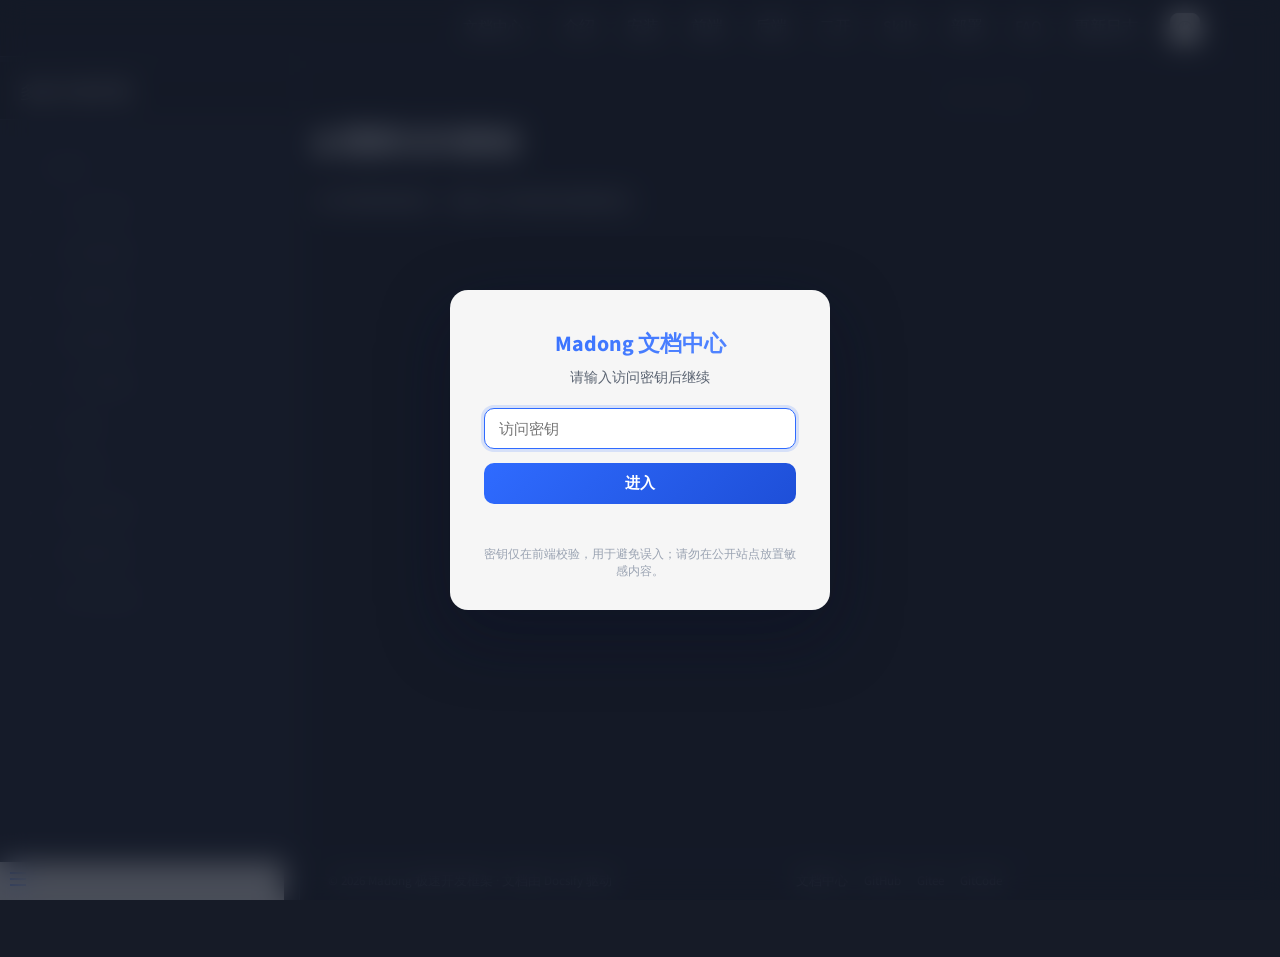
==== manuals/saas/index.html @ 5d9c15dc "docs: 初始化提交（文档中心门户、标准版/SaaS 手册、密钥门禁、使用文档）" ====
<!DOCTYPE html>
<html lang="zh-CN">
<head>
  <meta charset="UTF-8" />
  <title>多租户版手册 · Madong</title>
  <meta name="viewport" content="width=device-width, initial-scale=1.0" />
  <meta http-equiv="Cache-Control" content="no-cache, no-store, must-revalidate" />
  <meta http-equiv="Pragma" content="no-cache" />
  <meta http-equiv="Expires" content="0" />

  <!-- 开发期禁用缓存：给同源 .md/.js/.css 请求追加时间戳，强制实时加载 -->
  <script>
    (function () {
      function bustUrl(u) {
        if (!u || /^(https?:)?\/\//.test(u) || u.indexOf('_t=') > -1) return u;
        return u + (u.indexOf('?') > -1 ? '&' : '?') + '_t=' + Date.now();
      }
      if (window.fetch) {
        var _f = window.fetch;
        window.fetch = function (input, init) {
          var url = typeof input === 'string' ? input : (input && input.url) || '';
          if (/\.(md|js|css)(\?|#|$)/.test(url)) {
            if (typeof input === 'string') input = bustUrl(url);
            else if (input && input.url) input = new Request(bustUrl(input.url), input);
          }
          return _f.call(this, input, init);
        };
      }
      var mo = window.MutationObserver && new MutationObserver(function (muts) {
        muts.forEach(function (m) {
          m.addedNodes.forEach(function (n) {
            if (n.tagName === 'SCRIPT' && n.src) n.src = bustUrl(n.src);
            if (n.tagName === 'LINK' && n.href) n.href = bustUrl(n.href);
          });
        });
      });
      if (mo) mo.observe(document.documentElement, { childList: true, subtree: true });
    })();
  </script>

  <link rel="stylesheet" href="../../assets/libs/vue.css" />
  <link rel="stylesheet" href="../../assets/css/manual.css" />
  <link rel="stylesheet" href="../../assets/css/gate.css" />
</head>
<body>
  <div id="app">加载文档中…</div>

  <script src="../../assets/js/gate.js"></script>
  <script>
    window.__MANUAL__ = {
      id: 'saas',
      name: '多租户版手册',
      homepage: 'README.md',
      access: 'protected'
    };
    DocsifyGate.bind('protected');
  </script>
  <script src="../../assets/js/manual-boot.js"></script>
  <script src="../../assets/js/theme.js"></script>

  <script src="../../assets/libs/docsify.min.js"></script>
  <script src="../../assets/libs/search.min.js"></script>
  <script src="../../assets/libs/countable.min.js"></script>
  <script src="../../assets/libs/prism-javascript.min.js"></script>
  <script src="../../assets/libs/prism-markup-templating.min.js"></script>
  <script src="../../assets/libs/prism-typescript.min.js"></script>
  <script src="../../assets/libs/prism-vue.min.js"></script>
  <script src="../../assets/libs/prism-json.min.js"></script>
  <script src="../../assets/libs/prism-ini.min.js"></script>
  <script src="../../assets/libs/prism-bash.min.js"></script>
</body>
</html>
---- assets/libs/vue.css ----
@import url("https://fonts.googleapis.com/css?family=Roboto+Mono|Source+Sans+Pro:300,400,600");

* {
    -webkit-font-smoothing: antialiased;
    -webkit-overflow-scrolling: touch;
    -webkit-tap-highlight-color: rgba(0, 0, 0, 0);
    -webkit-text-size-adjust: none;
    -webkit-touch-callout: none;
    box-sizing: border-box
}

body:not(.ready) {
    overflow: hidden
}

body:not(.ready) .app-nav,
body:not(.ready)>nav,
body:not(.ready) [data-cloak] {
    display: none
}

div#app {
    font-size: 30px;
    font-weight: lighter;
    margin: 40vh auto;
    text-align: center
}

div#app:empty:before {
    content: "Loading..."
}

img.emoji {
    height: 1.2em
}

img.emoji,
span.emoji {
    vertical-align: middle
}

span.emoji {
    font-family: Apple Color Emoji, Segoe UI Emoji, Segoe UI Symbol, Noto Color Emoji;
    font-size: 1.2em
}

.progress {
    background-color: #42b983;
    background-color: var(--theme-color, #42b983);
    height: 2px;
    left: 0;
    position: fixed;
    right: 0;
    top: 0;
    transition: width .2s, opacity .4s;
    width: 0;
    z-index: 999999
}

.search .search-keyword,
.search a:hover {
    color: #42b983;
    color: var(--theme-color, #42b983)
}

.search .search-keyword {
    font-style: normal;
    font-weight: 700
}

body,
html {
    height: 100%
}

body {
    -moz-osx-font-smoothing: grayscale;
    -webkit-font-smoothing: antialiased;
    color: #34495e;
    font-family: Source Sans Pro, Helvetica Neue, Arial, sans-serif;
    font-size: 15px;
    letter-spacing: 0;
    margin: 0;
    overflow-x: hidden
}

img {
    max-width: 100%
}

a[disabled] {
    cursor: not-allowed;
    opacity: .6
}

kbd {
    border: 1px solid #ccc;
    border-radius: 3px;
    display: inline-block;
    font-size: 12px !important;
    line-height: 12px;
    margin-bottom: 3px;
    padding: 3px 5px;
    vertical-align: middle
}

li input[type=checkbox] {
    margin: 0 .2em .25em 0;
    vertical-align: middle
}

.app-nav {
    /* margin: 25px 60px 0 0; */
    margin: 0px 60px 0 0;
    position: absolute;
    right: 0;
    text-align: right;
    z-index: 10
}

.app-nav.no-badge {
    margin-right: 25px
}

.app-nav p {
    margin: 0
}

.app-nav>a {
    margin: 0 1rem;
    padding: 5px 0
}

.app-nav li,
.app-nav ul {
    display: inline-block;
    list-style: none;
    margin: 0
}

.app-nav a {
    color: inherit;
    font-size: 16px;
    text-decoration: none;
    transition: color .3s
}

.app-nav a.active,
.app-nav a:hover {
    color: #42b983;
    color: var(--theme-color, #42b983)
}

.app-nav a.active {
    border-bottom: 2px solid #42b983;
    border-bottom: 2px solid var(--theme-color, #42b983)
}

.app-nav li {
    display: inline-block;
    margin: 0 1rem;
    padding: 5px 0;
    position: relative;
    cursor: pointer
}

.app-nav li ul {
    background-color: #fff;
    border: 1px solid;
    border-color: #ddd #ddd #ccc;
    border-radius: 4px;
    box-sizing: border-box;
    display: none;
    max-height: calc(100vh - 61px);
    overflow-y: auto;
    padding: 10px 0;
    position: absolute;
    right: -15px;
    text-align: left;
    top: 100%;
    white-space: nowrap
}

.app-nav li ul li {
    display: block;
    font-size: 14px;
    line-height: 1rem;
    margin: 8px 14px;
    white-space: nowrap
}

.app-nav li ul a {
    display: block;
    font-size: inherit;
    margin: 0;
    padding: 0
}

.app-nav li ul a.active {
    border-bottom: 0
}

.app-nav li:hover ul {
    display: block
}

.github-corner {
    border-bottom: 0;
    position: fixed;
    right: 0;
    text-decoration: none;
    top: 0;
    z-index: 1
}

.github-corner:hover .octo-arm {
    animation: octocat-wave .56s ease-in-out
}

.github-corner svg {
    color: #fff;
    fill: #42b983;
    fill: var(--theme-color, #42b983);
    height: 80px;
    width: 80px
}

main {
    display: block;
    position: relative;
    width: 100vw;
    height: 100%;
    z-index: 0
}

main.hidden {
    display: none
}

.anchor {
    display: inline-block;
    text-decoration: none;
    transition: all .3s
}

.anchor span {
    color: #34495e
}

.anchor:hover {
    text-decoration: underline
}

.sidebar {
    border-right: 1px solid rgba(0, 0, 0, .07);
    overflow-y: auto;
    padding: 40px 0 0;
    position: absolute;
    top: 0;
    bottom: 0;
    left: 0;
    transition: transform .25s ease-out;
    width: 300px;
    z-index: 20
}

.sidebar>h1 {
    margin: 0 auto 1rem;
    font-size: 1.5rem;
    font-weight: 300;
    text-align: center
}

.sidebar>h1 a {
    color: inherit;
    text-decoration: none
}

.sidebar>h1 .app-nav {
    display: block;
    position: static
}

.sidebar .sidebar-nav {
    line-height: 2em;
    padding-bottom: 40px
}

.sidebar li.collapse .app-sub-sidebar {
    display: none
}

.sidebar ul {
    margin: 0 0 0 15px;
    padding: 0
}

.sidebar li>p {
    font-weight: 700;
    margin: 0
}

.sidebar ul,
.sidebar ul li {
    list-style: none
}

.sidebar ul li a {
    border-bottom: none;
    display: block
}

.sidebar ul li ul {
    padding-left: 20px
}

.sidebar::-webkit-scrollbar {
    width: 4px
}

.sidebar::-webkit-scrollbar-thumb {
    background: transparent;
    border-radius: 4px
}

.sidebar:hover::-webkit-scrollbar-thumb {
    background: hsla(0, 0%, 53.3%, .4)
}

.sidebar:hover::-webkit-scrollbar-track {
    background: hsla(0, 0%, 53.3%, .1)
}

.sidebar-toggle {
    background-color: transparent;
    background-color: hsla(0, 0%, 100%, .8);
    border: 0;
    outline: none;
    padding: 10px;
    position: absolute;
    bottom: 0;
    left: 0;
    text-align: center;
    transition: opacity .3s;
    width: 284px;
    z-index: 30;
    cursor: pointer
}

.sidebar-toggle:hover .sidebar-toggle-button {
    opacity: .4
}

.sidebar-toggle span {
    background-color: #42b983;
    background-color: var(--theme-color, #42b983);
    display: block;
    margin-bottom: 4px;
    width: 16px;
    height: 2px
}

body.sticky .sidebar,
body.sticky .sidebar-toggle {
    position: fixed
}

.content {
    padding-top: 60px;
    position: absolute;
    top: 0;
    right: 0;
    bottom: 0;
    left: 300px;
    transition: left .25s ease
}

.markdown-section {
    margin: 0 auto;
    max-width: 80%;
    padding: 30px 15px 40px;
    position: relative
}

.markdown-section>* {
    box-sizing: border-box;
    font-size: inherit
}

.markdown-section>:first-child {
    margin-top: 0 !important
}

.markdown-section hr {
    border: none;
    border-bottom: 1px solid #eee;
    margin: 2em 0
}

.markdown-section iframe {
    border: 1px solid #eee;
    width: 1px;
    min-width: 100%
}

.markdown-section table {
    border-collapse: collapse;
    border-spacing: 0;
    display: block;
    margin-bottom: 1rem;
    overflow: auto;
    width: 100%
}

.markdown-section th {
    font-weight: 700
}

.markdown-section td,
.markdown-section th {
    border: 1px solid #ddd;
    padding: 6px 13px
}

.markdown-section tr {
    border-top: 1px solid #ccc
}

.markdown-section p.tip,
.markdown-section tr:nth-child(2n) {
    background-color: #f8f8f8
}

.markdown-section p.tip {
    border-bottom-right-radius: 2px;
    border-left: 4px solid #f66;
    border-top-right-radius: 2px;
    margin: 2em 0;
    padding: 12px 24px 12px 30px;
    position: relative
}

.markdown-section p.tip:before {
    background-color: #f66;
    border-radius: 100%;
    color: #fff;
    content: "!";
    font-family: Dosis, Source Sans Pro, Helvetica Neue, Arial, sans-serif;
    font-size: 14px;
    font-weight: 700;
    left: -12px;
    line-height: 20px;
    position: absolute;
    height: 20px;
    width: 20px;
    text-align: center;
    top: 14px
}

.markdown-section p.tip code {
    background-color: #efefef
}

.markdown-section p.tip em {
    color: #34495e
}

.markdown-section p.warn {
    background: rgba(66, 185, 131, .1);
    border-radius: 2px;
    padding: 1rem
}

.markdown-section ul.task-list>li {
    list-style-type: none
}

body.close .sidebar {
    transform: translateX(-300px)
}

body.close .sidebar-toggle {
    width: auto
}

body.close .content {
    left: 0
}

@media print {

    .app-nav,
    .github-corner,
    .sidebar,
    .sidebar-toggle {
        display: none
    }
}

@media screen and (max-width:768px) {

    .github-corner,
    .sidebar,
    .sidebar-toggle {
        position: fixed
    }

    .app-nav {
        margin-top: 16px
    }

    .app-nav li ul {
        top: 30px
    }

    main {
        height: auto;
        min-height: 100vh;
        overflow-x: hidden
    }

    .sidebar {
        left: -300px;
        transition: transform .25s ease-out
    }

    .content {
        left: 0;
        max-width: 100vw;
        position: static;
        padding-top: 20px;
        transition: transform .25s ease
    }

    .app-nav,
    .github-corner {
        transition: transform .25s ease-out
    }

    .sidebar-toggle {
        background-color: transparent;
        width: auto;
        padding: 30px 30px 10px 10px
    }

    body.close .sidebar {
        transform: translateX(300px)
    }

    body.close .sidebar-toggle {
        background-color: hsla(0, 0%, 100%, .8);
        transition: background-color 1s;
        width: 284px;
        padding: 10px
    }

    body.close .content {
        transform: translateX(300px)
    }

    body.close .app-nav,
    body.close .github-corner {
        display: none
    }

    .github-corner:hover .octo-arm {
        animation: none
    }

    .github-corner .octo-arm {
        animation: octocat-wave .56s ease-in-out
    }
}

@keyframes octocat-wave {

    0%,
    to {
        transform: rotate(0)
    }

    20%,
    60% {
        transform: rotate(-25deg)
    }

    40%,
    80% {
        transform: rotate(10deg)
    }
}

section.cover {
    position: relative;
    align-items: center;
    background-position: 50%;
    background-repeat: no-repeat;
    background-size: cover;
    min-height: 100vh;
    width: 100%;
    display: none
}

section.cover.show {
    display: flex
}

section.cover.has-mask .mask {
    background-color: #fff;
    opacity: .8;
    position: absolute;
    top: 0;
    bottom: 0;
    width: 100%
}

section.cover .cover-main {
    flex: 1;
    margin: 0 16px;
    text-align: center;
    position: relative
}

section.cover a {
    color: inherit
}

section.cover a,
section.cover a:hover {
    text-decoration: none
}

section.cover p {
    line-height: 1.5rem;
    margin: 1em 0
}

section.cover h1 {
    color: inherit;
    font-size: 2.5rem;
    font-weight: 300;
    margin: .625rem 0 2.5rem;
    position: relative;
    text-align: center
}

section.cover h1 a {
    display: block
}

section.cover h1 small {
    bottom: -.4375rem;
    font-size: 1rem;
    position: absolute
}

section.cover blockquote {
    font-size: 1.5rem;
    text-align: center
}

section.cover ul {
    line-height: 1.8;
    list-style-type: none;
    margin: 1em auto;
    max-width: 500px;
    padding: 0
}

section.cover .cover-main>p:last-child a {
    border-radius: 2rem;
    border: 1px solid #42b983;
    border-color: var(--theme-color, #42b983);
    box-sizing: border-box;
    color: #42b983;
    color: var(--theme-color, #42b983);
    display: inline-block;
    font-size: 1.05rem;
    letter-spacing: .1rem;
    margin: .5rem 1rem;
    padding: .75em 2rem;
    text-decoration: none;
    transition: all .15s ease
}

section.cover .cover-main>p:last-child a:last-child {
    background-color: #42b983;
    background-color: var(--theme-color, #42b983);
    color: #fff
}

section.cover .cover-main>p:last-child a:last-child:hover {
    color: inherit;
    opacity: .8
}

section.cover .cover-main>p:last-child a:hover {
    color: inherit
}

section.cover blockquote>p>a {
    border-bottom: 2px solid #42b983;
    border-bottom: 2px solid var(--theme-color, #42b983);
    transition: color .3s
}

section.cover blockquote>p>a:hover {
    color: #42b983;
    color: var(--theme-color, #42b983)
}

.sidebar,
body {
    background-color: #fff
}

.sidebar {
    color: #364149
}

.sidebar li {
    margin: 6px 0
}

.sidebar ul li a {
    color: #505d6b;
    font-size: 14px;
    font-weight: 400;
    overflow: hidden;
    text-decoration: none;
    text-overflow: ellipsis;
    white-space: nowrap
}

.sidebar ul li a:hover {
    text-decoration: underline
}

.sidebar ul li ul {
    padding: 0
}

.sidebar ul li.active>a {
    border-right: 2px solid;
    color: #42b983;
    color: var(--theme-color, #42b983);
    font-weight: 600
}

.app-sub-sidebar li:before {
    content: "-";
    padding-right: 4px;
    float: left
}

.markdown-section h1,
.markdown-section h2,
.markdown-section h3,
.markdown-section h4,
.markdown-section strong {
    color: #2c3e50;
    font-weight: 600
}

.markdown-section a {
    color: #42b983;
    color: var(--theme-color, #42b983);
    font-weight: 600
}

.markdown-section h1 {
    font-size: 2rem;
    margin: 0 0 1rem
}

.markdown-section h2 {
    font-size: 1.75rem;
    margin: 45px 0 .8rem
}

.markdown-section h3 {
    font-size: 1.5rem;
    margin: 40px 0 .6rem
}

.markdown-section h4 {
    font-size: 1.25rem
}

.markdown-section h5 {
    font-size: 1rem
}

.markdown-section h6 {
    color: #777;
    font-size: 1rem
}

.markdown-section figure,
.markdown-section p {
    margin: 1.2em 0
}

.markdown-section ol,
.markdown-section p,
.markdown-section ul {
    line-height: 1.6rem;
    word-spacing: .05rem
}

.markdown-section ol,
.markdown-section ul {
    padding-left: 1.5rem
}

.markdown-section blockquote {
    border-left: 4px solid #42b983;
    border-left: 4px solid var(--theme-color, #42b983);
    color: #858585;
    margin: 2em 0;
    padding-left: 20px
}

.markdown-section blockquote p {
    font-weight: 600;
    margin-left: 0
}

.markdown-section iframe {
    margin: 1em 0
}

.markdown-section em {
    color: #7f8c8d
}

.markdown-section code,
.markdown-section output:after,
.markdown-section pre {
    font-family: Roboto Mono, Monaco, courier, monospace
}

.markdown-section code,
.markdown-section pre {
    background-color: #f8f8f8
}

.markdown-section output,
.markdown-section pre {
    margin: 1.2em 0;
    position: relative
}

.markdown-section output,
.markdown-section pre>code {
    border-radius: 2px;
    display: block
}

.markdown-section output:after,
.markdown-section pre>code {
    -moz-osx-font-smoothing: initial;
    -webkit-font-smoothing: initial
}

.markdown-section code {
    border-radius: 2px;
    color: #e96900;
    margin: 0 2px;
    padding: 3px 5px;
    white-space: pre-wrap
}

.markdown-section>:not(h1):not(h2):not(h3):not(h4):not(h5):not(h6) code {
    font-size: .8rem
}

.markdown-section pre {
    padding: 0 1.4rem;
    line-height: 1.5rem;
    overflow: auto;
    word-wrap: normal
}

.markdown-section pre>code {
    color: #525252;
    font-size: .8rem;
    padding: 2.2em 5px;
    line-height: inherit;
    margin: 0 2px;
    max-width: inherit;
    overflow: inherit;
    white-space: inherit
}

.markdown-section output {
    padding: 1.7rem 1.4rem;
    border: 1px dotted #ccc
}

.markdown-section output>:first-child {
    margin-top: 0
}

.markdown-section output>:last-child {
    margin-bottom: 0
}

.markdown-section code:after,
.markdown-section code:before,
.markdown-section output:after,
.markdown-section output:before {
    letter-spacing: .05rem
}

.markdown-section output:after,
.markdown-section pre:after {
    color: #ccc;
    font-size: .6rem;
    font-weight: 600;
    height: 15px;
    line-height: 15px;
    padding: 5px 10px 0;
    position: absolute;
    right: 0;
    text-align: right;
    top: 0;
    content: attr(data-lang)
}

.token.cdata,
.token.comment,
.token.doctype,
.token.prolog {
    color: #8e908c
}

.token.namespace {
    opacity: .7
}

.token.boolean,
.token.number {
    color: #c76b29
}

.token.punctuation {
    color: #525252
}

.token.property {
    color: #c08b30
}

.token.tag {
    color: #2973b7
}

.token.string {
    color: #42b983;
    color: var(--theme-color, #42b983)
}

.token.selector {
    color: #6679cc
}

.token.attr-name {
    color: #2973b7
}

.language-css .token.string,
.style .token.string,
.token.entity,
.token.url {
    color: #22a2c9
}

.token.attr-value,
.token.control,
.token.directive,
.token.unit {
    color: #42b983;
    color: var(--theme-color, #42b983)
}

.token.function,
.token.keyword {
    color: #e96900
}

.token.atrule,
.token.regex,
.token.statement {
    color: #22a2c9
}

.token.placeholder,
.token.variable {
    color: #3d8fd1
}

.token.deleted {
    text-decoration: line-through
}

.token.inserted {
    border-bottom: 1px dotted #202746;
    text-decoration: none
}

.token.italic {
    font-style: italic
}

.token.bold,
.token.important {
    font-weight: 700
}

.token.important {
    color: #c94922
}

.token.entity {
    cursor: help
}

code .token {
    -moz-osx-font-smoothing: initial;
    -webkit-font-smoothing: initial;
    min-height: 1.5rem;
    position: relative;
    left: auto
}
---- assets/css/manual.css ----
/* assets/css/manual.css — 手册阅读区主题（深色侧边栏 + 品牌色） */

:root {
  /* 默认主题：深色侧边栏 + 蓝色品牌（Dark + Blue） */
  --sidebar-bg: #1b2130;
  --sidebar-bg-2: #161b27;
  --sidebar-border: #2a3142;
  --sidebar-text: #c4ccd9;
  --sidebar-text-sub: #8a93a6;
  --sidebar-hover-bg: #232b3d;
  --sidebar-title: #ffffff;
  --sidebar-active-bg: rgba(47, 107, 255, 0.16);
  --sidebar-active-text: #ffffff;
  --scrollbar-thumb: #38415a;

  --primary: #2f6bff;
  --primary-2: #5b8cff;
  --primary-deep: #1e4fd8;
  --primary-bg: rgba(47, 107, 255, 0.12);
  --theme-color: var(--primary);

  --text: #d7dce6;
  --text-sub: #9aa4b5;
  --text-strong: #f0f3f8;
  --content-bg: #161b27;
  --content-bg-2: #1f2735;
  --radius: 7px;

  /* 代码块：两种主题下均保持深色，保证可读 */
  --code-bg: #1b2130;
  --code-text: #e5e9f2;

  /* 正文区表面（跟随主题切换：dark=暗，light=亮） */
  --border: #2a3142;
  --border-soft: #222b3a;
  --code-inline-bg: #222b3a;
  --code-inline-text: #f0908a;
  --table-head-bg: #1f2735;
  --table-border: #2a3142;
  --blockquote-bg: #1c2433;
  --hr-color: #2a3142;
  --app-nav-bg: #161b27;
  --app-nav-border: #2a3142;
  --app-nav-text: #c4ccd9;
  --search-bg: #1f2735;
  --search-border: #2a3142;
  --search-text: #d7dce6;
  --search-placeholder: #7a8597;
  --toc-border: #2a3142;
  --toc-text: #9aa4b5;
  --toc-title: #6b7689;
  --footer-border: #2a3142;
  --footer-text: #8a93a6;
}

/* ---- 主题：浅色（亮侧栏 + 亮内容）---- */
html[data-theme="light"] {
  --sidebar-bg: #ffffff;
  --sidebar-bg-2: #f5f7fa;
  --sidebar-border: #e3e7ee;
  --sidebar-text: #2b3340;
  --sidebar-text-sub: #5b6472;
  --sidebar-hover-bg: #eef1f6;
  --sidebar-title: #1f2937;
  --sidebar-active-text: var(--primary-deep);
  --scrollbar-thumb: #cdd3df;
  --content-bg: #ffffff;
  --content-bg-2: #f5f7fa;
  --text: #1f2937;
  --text-sub: #5b6472;
  --text-strong: #111827;
  --border: #eef1f6;
  --border-soft: #e6e9f0;
  --code-inline-bg: #f3f5f9;
  --code-inline-text: #c0341d;
  --table-head-bg: #f5f7fa;
  --table-border: #eef1f6;
  --blockquote-bg: #f5f7fa;
  --hr-color: #eef1f6;
  --app-nav-bg: #ffffff;
  --app-nav-border: #eef1f6;
  --app-nav-text: #2b3340;
  --search-bg: #ffffff;
  --search-border: #e3e7ee;
  --search-text: #1f2937;
  --search-placeholder: #98a1b0;
  --toc-border: #eef1f6;
  --toc-text: #5b6472;
  --toc-title: #98a1b0;
  --footer-border: #eef1f6;
  --footer-text: #8a93a6;
}

/* ---- 品牌色（data-color）：仅改主色系，侧栏深/浅由 data-theme 决定 ---- */
html[data-color="blue"]   { --primary:#2f6bff; --primary-2:#5b8cff; --primary-deep:#1e4fd8; --primary-bg:rgba(47,107,255,.12);  --sidebar-active-bg:rgba(47,107,255,.16);  --theme-color:var(--primary); }
html[data-color="green"]  { --primary:#1e9e63; --primary-2:#34c285; --primary-deep:#157a4b; --primary-bg:rgba(30,158,99,.12);  --sidebar-active-bg:rgba(30,158,99,.16);  --theme-color:var(--primary); }
html[data-color="purple"] { --primary:#7c4dff; --primary-2:#9d77ff; --primary-deep:#5e2fd1; --primary-bg:rgba(124,77,255,.12); --sidebar-active-bg:rgba(124,77,255,.16); --theme-color:var(--primary); }
html[data-color="orange"] { --primary:#e8841e; --primary-2:#f2a347; --primary-deep:#c4680f; --primary-bg:rgba(232,132,30,.12); --sidebar-active-bg:rgba(232,132,30,.16); --theme-color:var(--primary); }
html[data-color="teal"]   { --primary:#14a3a3; --primary-2:#2ec4c4; --primary-deep:#0c7a7a; --primary-bg:rgba(20,163,163,.12); --sidebar-active-bg:rgba(20,163,163,.16); --theme-color:var(--primary); }

/* ---- 侧边栏（深色）---- */
.sidebar {
  background: var(--sidebar-bg);
  border-right: 1px solid var(--sidebar-border);
}
.sidebar li.collapsible > p,
.sidebar li.collapsible > a {
  cursor: pointer;
  user-select: none;
  position: relative;
  padding-left: 18px !important;
}
.sidebar li.collapsible > p::before,
.sidebar li.collapsible > a::before {
  content: '▶';
  position: absolute;
  left: 4px;
  top: 50%;
  transform: translateY(-50%) rotate(0deg);
  font-size: 9px;
  color: var(--sidebar-text-sub);
  transition: transform .15s;
}
/* 展开时箭头旋转向下，收起状态保持朝右，带动画 */
.sidebar li.collapsible:not(.collapse) > p::before,
.sidebar li.collapsible:not(.collapse) > a::before {
  transform: translateY(-50%) rotate(90deg);
}
.sidebar,
.sidebar-nav,
.sidebar-nav li,
.sidebar-nav p,
.sidebar-nav a,
.app-sub-sidebar,
.app-sub-sidebar li,
.app-sub-sidebar p {
  text-align: left !important;
}
.sidebar .app-name,
.sidebar .app-name-link,
.sidebar .app-name-link > span,
.sidebar-nav .app-name,
.sidebar-nav .app-name-link {
  text-align: left !important;
  justify-content: flex-start !important;
  display: block !important;
}
.sidebar > h1 {
  text-align: left !important;
  font-size: 1.1rem;
  letter-spacing: .5px;
  position: sticky;
  top: 0;
  z-index: 10;
  background: var(--sidebar-bg-2);
  color: var(--sidebar-title);
  padding: 18px 20px 14px !important;
  border-bottom: 1px solid var(--sidebar-border);
}
.sidebar-nav {
  padding: 8px 10px 60px !important;
  font-size: 13.5px;
  line-height: 1.55;
  color: var(--sidebar-text);
}

/* ---- 滚动条：隐藏但保留滚动能力 ---- */
.sidebar {
  scrollbar-width: none;          /* Firefox：隐藏滚动条 */
  -ms-overflow-style: none;       /* 旧版 Edge / IE：隐藏滚动条 */
}
.sidebar::-webkit-scrollbar {     /* Chrome / Safari / 新 Edge：隐藏滚动条 */
  width: 0;
  height: 0;
  display: none;
}

/* ---- 链接 ---- */
.sidebar-nav a {
  display: block;
  padding: 5px 10px 5px 14px;
  border-radius: var(--radius);
  color: var(--sidebar-text-sub);
  text-decoration: none;
  transition: background .15s, color .15s;
  border-left: 3px solid transparent;
  margin: 1px 0;
}
.sidebar-nav a:hover {
  background: var(--sidebar-hover-bg);
  color: var(--sidebar-text);
}

/* ---- 当前页高亮（左侧色条）---- */
.sidebar-nav a.active {
  color: var(--sidebar-active-text) !important;
  font-weight: 600;
  background: var(--sidebar-active-bg);
  border-left-color: var(--primary);
}

/* ---- 主内容区 ---- */
html { scrollbar-gutter: stable; scroll-behavior: smooth; }
body { background: var(--content-bg); }
.content { padding-top: 0; background: var(--content-bg); }
.markdown-section {
  max-width: 880px;
  font-size: 15px;
  line-height: 1.78;
  color: var(--text);
  animation: mdFade .2s ease both;
}
@keyframes mdFade { from { opacity: 0; } to { opacity: 1; } }
.markdown-section h1,
.markdown-section h2,
.markdown-section h3 { color: var(--text-strong); text-align: left !important; }
.markdown-section h1 { font-size: 1.85rem; }
.markdown-section h2 { font-size: 1.45rem; border-bottom: 1px solid var(--border); padding-bottom: .3em; }
.markdown-section h3 { font-size: 1.2rem; }
.markdown-section a { color: var(--primary); }
.markdown-section hr { border: 0; border-top: 1px solid var(--hr-color); margin: 1.8em 0; }
.markdown-section blockquote {
  background: var(--blockquote-bg);
  border-left: 4px solid var(--primary);
  color: var(--text-sub);
  padding: 12px 18px;
  margin: 1.2em 0;
  border-radius: 6px;
}
.markdown-section blockquote p { color: var(--text-sub); }
.markdown-section code {
  background: var(--code-inline-bg);
  color: var(--code-inline-text);
  border-radius: 4px;
  padding: 2px 5px;
  font-size: .9em;
}
.markdown-section pre {
  background: var(--code-bg);
  border-radius: 10px;
}
.markdown-section pre code { color: var(--code-text); background: transparent; }
.markdown-section table { border-collapse: collapse; width: 100%; margin: 1.2em 0; }
.markdown-section th,
.markdown-section td { border: 1px solid var(--table-border); padding: 8px 12px; text-align: left; }
.markdown-section th { background: var(--table-head-bg); font-weight: 600; }
.markdown-section tbody tr:nth-child(2n) { background: var(--content-bg-2); }

/* ---- 顶部导航栏 ---- */
.app-nav {
  position: sticky;
  top: 0;
  z-index: 20;
  background: var(--app-nav-bg);
  border-bottom: 1px solid var(--app-nav-border);
  color: var(--app-nav-text);
  padding: 8px 24px;
}

/* ---- 搜索框 ---- */
.search { margin-bottom: 8px; }
.search input {
  border-radius: var(--radius) !important;
  border: 1px solid var(--search-border) !important;
  background: var(--search-bg) !important;
  color: var(--search-text) !important;
  padding: 6px 12px !important;
  font-size: 13px !important;
  transition: border-color .15s !important;
}
.search input::placeholder { color: var(--search-placeholder) !important; }
.search input:focus {
  border-color: var(--primary) !important;
  box-shadow: 0 0 0 2px var(--primary-bg) !important;
}

/* ---- 返回顶部 ---- */
#docs-backtop {
  position: fixed;
  right: 28px;
  bottom: 32px;
  width: 42px;
  height: 42px;
  border-radius: 50%;
  background: var(--primary);
  color: #fff;
  border: none;
  cursor: pointer;
  font-size: 18px;
  box-shadow: 0 6px 18px rgba(47, 107, 255, .35);
  opacity: 0;
  pointer-events: none;
  transition: opacity .25s, transform .25s;
  z-index: 30;
}
#docs-backtop.show { opacity: 1; pointer-events: auto; }
#docs-backtop:hover { transform: translateY(-3px); }

/* ---- 代码复制按钮 ---- */
.docs-copy {
  position: absolute;
  top: 8px;
  right: 8px;
  padding: 4px 10px;
  border: none;
  border-radius: 6px;
  background: rgba(255, 255, 255, 0.12);
  color: #cdd6e6;
  font-size: 12px;
  cursor: pointer;
  opacity: .75;
  transition: opacity .15s;
}
.docs-copy:hover { opacity: 1; }

/* ---- 图片灯箱 ---- */
.docs-lightbox {
  position: fixed;
  inset: 0;
  z-index: 9998;
  background: rgba(10, 14, 22, 0.82);
  display: flex;
  align-items: center;
  justify-content: center;
  cursor: zoom-out;
  padding: 40px;
}
.docs-lightbox img {
  max-width: 92vw;
  max-height: 92vh;
  border-radius: 10px;
  box-shadow: 0 20px 60px rgba(0, 0, 0, 0.5);
}

/* ---- 移动端 ---- */
@media (max-width: 768px) {
  .sidebar { z-index: 40; }
  .content { padding-left: 0 !important; }
  /* 顶栏：链接换行排列，避免挤在一起；下拉菜单可向下溢出至正文区 */
  .app-nav {
    padding: 6px 14px;
    display: flex;
    flex-wrap: wrap;
    justify-content: flex-start;
    align-items: center;
    gap: .15rem .75rem;
  }
  .app-nav > ul { display: contents; }
  .app-nav > a,
  .app-nav li {
    margin: 0 !important;
    font-size: 14px !important;
    line-height: 1.9;
  }
}

/* ---- 共用 navbar：「文档 ▾」二级菜单 ---- */
.app-nav .shared-docs-menu { position: relative; }
.app-nav .shared-docs-menu__toggle {
  display: inline-block;
  color: inherit;
  font-size: inherit;
  font-weight: inherit;
  text-decoration: none;
  padding: 0;
  cursor: pointer;
}
.app-nav .shared-docs-menu__toggle:hover { color: var(--primary); }
.app-nav .shared-docs-menu__panel {
  position: absolute;
  top: calc(100% + 6px);
  left: 0;
  min-width: 170px;
  background: #fff;
  border: 1px solid #e6e9f0;
  border-radius: 10px;
  box-shadow: 0 12px 30px rgba(20, 26, 38, .18);
  padding: 6px;
  display: none;
  z-index: 50;
}
.app-nav .shared-docs-menu.open .shared-docs-menu__panel { display: block; }
/* 透明桥接层：填补触发项与面板之间的空隙，避免移入子项时 mouseleave 提前收起 */
.app-nav .shared-docs-menu__panel::before {
  content: '';
  position: absolute;
  top: -12px;
  left: 0;
  right: 0;
  height: 12px;
}
.app-nav .shared-docs-menu__item {
  display: block;
  padding: 8px 12px;
  border-radius: 7px;
  color: #2b3340;
  font-size: 13.5px;
  text-decoration: none;
}
.app-nav .shared-docs-menu__item:hover { background: #f3f5f9; }
.app-nav .shared-docs-menu__item.active {
  color: var(--primary);
  font-weight: 600;
  background: rgba(47, 107, 255, .08);
}
.app-nav .shared-docs-menu__item.soon { color: #98a1b0; }

/* ---- 右侧 TOC 目录（层级 + 悬浮/点击展开） ---- */
#docs-toc {
  position: fixed;
  top: 68px;
  right: 18px;
  width: 224px;
  max-height: calc(100vh - 96px);
  overflow-y: auto;
  z-index: 40;
  border-left: 2px solid var(--toc-border);
  padding: 8px 10px 8px 14px;
  font-size: 12px;
}
#docs-toc .docs-toc__title {
  font-size: 12px;
  font-weight: 700;
  letter-spacing: .8px;
  color: var(--toc-title);
  text-transform: uppercase;
  margin: 0 0 12px;
}
#docs-toc .docs-toc__group { margin: 2px 0; }
#docs-toc .docs-toc__link {
  display: block;
  padding: 4px 8px;
  margin: 1px 0;
  color: var(--toc-text);
  text-decoration: none;
  line-height: 1.6;
  border-left: 2px solid transparent;
  border-radius: 6px;
  transition: color .15s, background .15s, border-color .15s;
  white-space: nowrap;
  overflow: hidden;
  text-overflow: ellipsis;
}
/* 一级：h2 分组标题 */
#docs-toc .docs-toc__link.lvl-2 {
  font-weight: 600;
  color: var(--toc-title);
}
#docs-toc .docs-toc__parent { cursor: pointer; }
#docs-toc .docs-toc__caret {
  display: inline-block;
  width: 0;
  height: 0;
  margin-right: 6px;
  border-style: solid;
  border-width: 4px 0 4px 6px;
  border-color: transparent transparent transparent var(--toc-title);
  transition: transform .15s ease;
  vertical-align: middle;
}
#docs-toc .docs-toc__group:hover .docs-toc__caret,
#docs-toc .docs-toc__group.expanded .docs-toc__caret,
#docs-toc .docs-toc__group.pinned .docs-toc__caret { transform: rotate(90deg); }
/* 二级：h3 子项，默认折叠 */
#docs-toc .docs-toc__children {
  display: none;
  margin: 1px 0 4px 14px;
  padding-left: 8px;
  border-left: 1px solid var(--toc-border);
}
#docs-toc .docs-toc__group:hover .docs-toc__children,
#docs-toc .docs-toc__group.expanded .docs-toc__children,
#docs-toc .docs-toc__group.pinned .docs-toc__children { display: block; }
#docs-toc .docs-toc__link.lvl-3 { font-weight: 400; font-size: 11.5px; }
#docs-toc .docs-toc__link:hover {
  color: var(--primary);
  background: rgba(47, 107, 255, .06);
}
#docs-toc .docs-toc__link.active {
  color: var(--primary);
  font-weight: 600;
  border-left-color: var(--primary);
  background: rgba(47, 107, 255, .10);
}

/* 宽屏：正文右侧留出 TOC 空间 */
@media (min-width: 1181px) {
  .content { padding-right: 240px; }
}

/* 中等屏以下隐藏右侧 TOC，避免遮挡正文 */
@media (max-width: 1180px) {
  #docs-toc { display: none; }
}

/* ---- 正文底部版权页脚（固定吸底：内容再短也始终贴在视口底部）---- */
.docs-footer {
  position: fixed;
  left: 300px;     /* 对齐正文区，避开左侧固定侧边栏（默认 300px）*/
  right: 250px;    /* 避开右侧 TOC（224px）与返回顶部按钮 */
  bottom: 0;
  z-index: 25;
  background: var(--content-bg);
  border-top: 1px solid var(--footer-border);
  color: var(--footer-text);
  font-size: 13px;
  display: flex;
  flex-wrap: wrap;
  gap: 6px 18px;
  align-items: center;
  justify-content: space-between;
  padding: 10px 28px;
  transition: left .25s ease, right .25s ease;
}
/* 正文底部留白，避免最后一行被吸底页脚遮挡 */
.content { padding-bottom: 56px; }
.docs-footer__links a {
  color: var(--text-sub);
  text-decoration: none;
  margin-left: 16px;
}
.docs-footer__links a:first-child { margin-left: 0; }
.docs-footer__links a:hover { color: var(--primary); }

/* 中等屏：隐藏右侧 TOC，页脚可占满正文右侧 */
@media (max-width: 1180px) {
  .docs-footer { right: 0; }
}
/* 移动端：页脚随正文同步移动；菜单切换按钮抬高避免被页脚压住 */
@media (max-width: 768px) {
  .docs-footer { left: 0; padding: 10px 16px; }
  .sidebar-toggle {
    bottom: 48px;
    z-index: 35;
  }
  /* 移动端展开侧边栏（body.close）时，正文被 translateX(300px) 推到右侧，
     页脚同步右移，使左边缘与正文保持一致 */
  body.close .docs-footer {
    left: 300px;
  }
}

/* 桌面端收起侧边栏（body.close）时，正文 left 变为 0，页脚同步左移占满空间 */
@media (min-width: 769px) {
  body.close .docs-footer {
    left: 0;
  }
}

/* ---- 顶栏主题设置：下拉面板（参考样式：触发按钮 + 主题色 / 外观 区块） ---- */
.theme-switch {
  display: inline-block;
  position: relative;
  margin: 0 0 0 1rem;
  padding: 0;
  vertical-align: middle;
}

.theme-switch__trigger {
  display: inline-flex;
  align-items: center;
  justify-content: center;
  width: 30px;
  height: 30px;
  border-radius: 8px;
  border: 1px solid #e3e7ee;
  background: #fff;
  color: #5b6472;
  cursor: pointer;
  padding: 0;
  line-height: 1;
  transition: color .15s, border-color .15s, background .15s;
}
.theme-switch__trigger svg { display: block; }
.theme-switch__trigger:hover,
.theme-switch.open .theme-switch__trigger {
  color: var(--primary);
  border-color: var(--primary);
}

.theme-switch__panel {
  /* Portal：直接挂到 document.body，position:fixed，避开 .app-nav 的层叠上下文 */
  position: fixed;
  min-width: 180px;
  background: #fff;
  border: 1px solid #e6e9f0;
  border-radius: 10px;
  box-shadow: 0 12px 30px rgba(20, 26, 38, .18);
  padding: 14px 14px 12px;
  display: none;
  z-index: 1000;
  /* top / right 由 theme.js 根据触发按钮位置计算并写入内联样式 */
}

.theme-switch__section + .theme-switch__section {
  margin-top: 12px;
  padding-top: 12px;
  border-top: 1px solid #eef1f6;
}

.theme-switch__label {
  font-size: 12px;
  font-weight: 600;
  color: #98a1b0;
  margin-bottom: 10px;
  letter-spacing: .3px;
}

.theme-switch__colors {
  display: flex;
  gap: 10px;
  align-items: center;
}
.theme-switch__dot {
  width: 22px;
  height: 22px;
  border-radius: 5px;
  padding: 0;
  cursor: pointer;
  border: 2px solid transparent;
  background: var(--dot);
  transition: transform .15s, box-shadow .15s;
}
.theme-switch__dot:hover { transform: scale(1.1); }
.theme-switch__dot.active {
  box-shadow: 0 0 0 2px #fff, 0 0 0 4px var(--dot);
  transform: scale(1.05);
}

.theme-switch__mode {
  display: inline-flex;
  align-items: center;
  justify-content: center;
  width: 36px;
  height: 36px;
  border-radius: 8px;
  border: 1px solid #e3e7ee;
  background: #f8f9fb;
  color: #5b6472;
  cursor: pointer;
  padding: 0;
  line-height: 1;
  transition: color .15s, border-color .15s, background .15s;
}
.theme-switch__mode svg { display: block; }
.theme-switch__mode:hover {
  color: var(--primary);
  border-color: var(--primary);
}

@media (max-width: 600px) {
  .theme-switch__panel { right: -8px; min-width: 160px; }
}
---- assets/css/gate.css ----
/* assets/css/gate.css — 共享密钥门禁遮罩（门户与手册通用） */

.docs-gate {
  position: fixed;
  inset: 0;
  z-index: 9999;
  display: flex;
  align-items: center;
  justify-content: center;
  background: rgba(20, 26, 40, 0.72);
  backdrop-filter: blur(14px);
  -webkit-backdrop-filter: blur(14px);
  animation: docs-gate-fade .35s ease;
}
@keyframes docs-gate-fade { from { opacity: 0; } to { opacity: 1; } }

.docs-gate__card {
  width: min(92vw, 380px);
  padding: 38px 34px 30px;
  border-radius: 18px;
  background: rgba(255, 255, 255, 0.96);
  box-shadow: 0 24px 70px rgba(10, 16, 35, 0.45);
  text-align: center;
  animation: docs-gate-pop .4s cubic-bezier(.2, .8, .2, 1);
}
@keyframes docs-gate-pop {
  from { transform: translateY(14px) scale(.96); opacity: 0; }
  to { transform: translateY(0) scale(1); opacity: 1; }
}
.docs-gate__card.is-shake { animation: docs-gate-shake .4s; }
@keyframes docs-gate-shake {
  10%, 90% { transform: translateX(-2px); }
  20%, 80% { transform: translateX(4px); }
  30%, 50%, 70% { transform: translateX(-7px); }
  40%, 60% { transform: translateX(7px); }
}

.docs-gate__brand {
  font-size: 22px;
  font-weight: 700;
  background: linear-gradient(135deg, #2f6bff, #5b8cff);
  -webkit-background-clip: text;
  background-clip: text;
  color: transparent;
  margin-bottom: 8px;
}
.docs-gate__tip {
  color: #5b6472;
  font-size: 14px;
  margin-bottom: 20px;
}
.docs-gate__input {
  width: 100%;
  padding: 11px 14px;
  border-radius: 10px;
  border: 1px solid #d8dee9;
  font-size: 15px;
  outline: none;
  transition: border-color .15s, box-shadow .15s;
  box-sizing: border-box;
}
.docs-gate__input:focus {
  border-color: #2f6bff;
  box-shadow: 0 0 0 3px rgba(47, 107, 255, .16);
}
.docs-gate__btn {
  width: 100%;
  margin-top: 14px;
  padding: 11px;
  border: none;
  border-radius: 10px;
  background: linear-gradient(135deg, #2f6bff, #1e4fd8);
  color: #fff;
  font-size: 15px;
  font-weight: 600;
  cursor: pointer;
  transition: transform .15s, box-shadow .15s;
}
.docs-gate__btn:hover {
  transform: translateY(-1px);
  box-shadow: 0 8px 22px rgba(47, 107, 255, .4);
}
.docs-gate__err {
  color: #e34d59;
  font-size: 13px;
  min-height: 18px;
  margin-top: 10px;
}
.docs-gate__note {
  color: #9aa3b2;
  font-size: 11.5px;
  margin-top: 14px;
  line-height: 1.5;
}
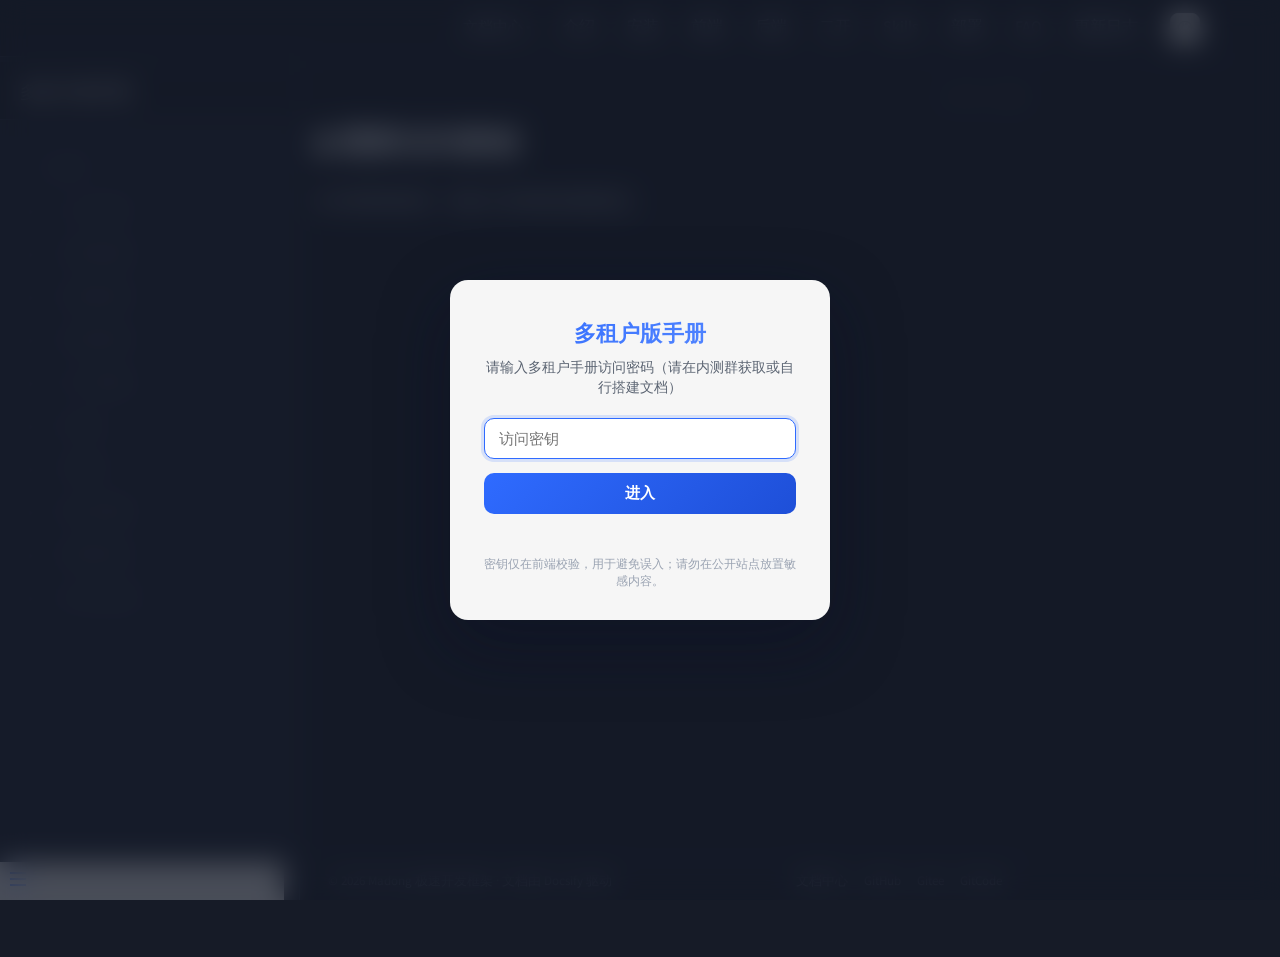
==== commit bc163e1d: "docs: 初始化文档中心（多手册/门禁/搜索）" ====
--- a/manuals/saas/index.html
+++ b/manuals/saas/index.html
@@ -51,7 +51,22 @@
       id: 'saas',
       name: '多租户版手册',
       homepage: 'README.md',
-      access: 'protected'
+      // 门禁：默认需密钥；首页与「介绍」整节免密公开；其余走密钥（提示在内测群获取或自行搭建）
+      access: {
+        default: 'protected',
+        keyId: 'saas',
+        rules: [
+          { match: 'README.md', access: 'public' },            // 首页公开
+          { match: 'guide/intro/**', access: 'public' }       // 前面「介绍」整节公开
+        ],
+        policies: {
+          saas: {
+            key: '24e5b086-4eb4-4dd1-9dac-548373e8bb0b',
+            title: '多租户版手册',
+            tip: '请输入多租户手册访问密码（请在内测群获取或自行搭建文档）'
+          }
+        }
+      }
     };
     DocsifyGate.bind('protected');
   </script>
